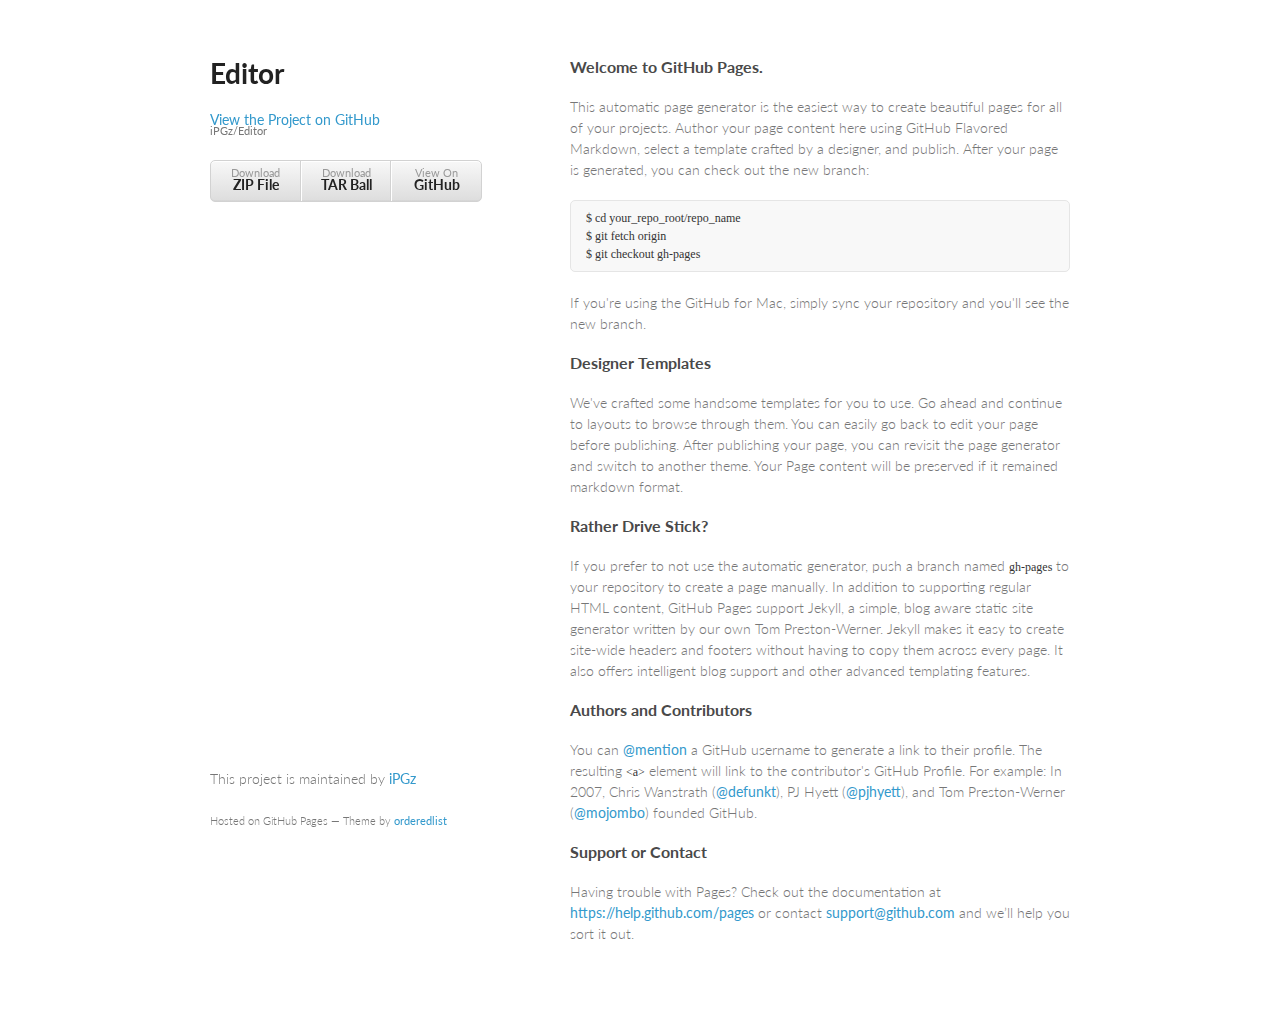
==== index.html @ 0c393195 "Create gh-pages branch via GitHub" ====
<!doctype html>
<html>
  <head>
    <meta charset="utf-8">
    <meta http-equiv="X-UA-Compatible" content="chrome=1">
    <title>Editor by iPGz</title>

    <link rel="stylesheet" href="stylesheets/styles.css">
    <link rel="stylesheet" href="stylesheets/pygment_trac.css">
    <meta name="viewport" content="width=device-width, initial-scale=1, user-scalable=no">
    <!--[if lt IE 9]>
    <script src="//html5shiv.googlecode.com/svn/trunk/html5.js"></script>
    <![endif]-->
  </head>
  <body>
    <div class="wrapper">
      <header>
        <h1>Editor</h1>
        <p></p>

        <p class="view"><a href="https://github.com/iPGz/Editor">View the Project on GitHub <small>iPGz/Editor</small></a></p>


        <ul>
          <li><a href="https://github.com/iPGz/Editor/zipball/master">Download <strong>ZIP File</strong></a></li>
          <li><a href="https://github.com/iPGz/Editor/tarball/master">Download <strong>TAR Ball</strong></a></li>
          <li><a href="https://github.com/iPGz/Editor">View On <strong>GitHub</strong></a></li>
        </ul>
      </header>
      <section>
        <h3>
<a id="welcome-to-github-pages" class="anchor" href="#welcome-to-github-pages" aria-hidden="true"><span class="octicon octicon-link"></span></a>Welcome to GitHub Pages.</h3>

<p>This automatic page generator is the easiest way to create beautiful pages for all of your projects. Author your page content here using GitHub Flavored Markdown, select a template crafted by a designer, and publish. After your page is generated, you can check out the new branch:</p>

<pre><code>$ cd your_repo_root/repo_name
$ git fetch origin
$ git checkout gh-pages
</code></pre>

<p>If you're using the GitHub for Mac, simply sync your repository and you'll see the new branch.</p>

<h3>
<a id="designer-templates" class="anchor" href="#designer-templates" aria-hidden="true"><span class="octicon octicon-link"></span></a>Designer Templates</h3>

<p>We've crafted some handsome templates for you to use. Go ahead and continue to layouts to browse through them. You can easily go back to edit your page before publishing. After publishing your page, you can revisit the page generator and switch to another theme. Your Page content will be preserved if it remained markdown format.</p>

<h3>
<a id="rather-drive-stick" class="anchor" href="#rather-drive-stick" aria-hidden="true"><span class="octicon octicon-link"></span></a>Rather Drive Stick?</h3>

<p>If you prefer to not use the automatic generator, push a branch named <code>gh-pages</code> to your repository to create a page manually. In addition to supporting regular HTML content, GitHub Pages support Jekyll, a simple, blog aware static site generator written by our own Tom Preston-Werner. Jekyll makes it easy to create site-wide headers and footers without having to copy them across every page. It also offers intelligent blog support and other advanced templating features.</p>

<h3>
<a id="authors-and-contributors" class="anchor" href="#authors-and-contributors" aria-hidden="true"><span class="octicon octicon-link"></span></a>Authors and Contributors</h3>

<p>You can <a href="https://github.com/blog/821" class="user-mention">@mention</a> a GitHub username to generate a link to their profile. The resulting <code>&lt;a&gt;</code> element will link to the contributor's GitHub Profile. For example: In 2007, Chris Wanstrath (<a href="https://github.com/defunkt" class="user-mention">@defunkt</a>), PJ Hyett (<a href="https://github.com/pjhyett" class="user-mention">@pjhyett</a>), and Tom Preston-Werner (<a href="https://github.com/mojombo" class="user-mention">@mojombo</a>) founded GitHub.</p>

<h3>
<a id="support-or-contact" class="anchor" href="#support-or-contact" aria-hidden="true"><span class="octicon octicon-link"></span></a>Support or Contact</h3>

<p>Having trouble with Pages? Check out the documentation at <a href="https://help.github.com/pages">https://help.github.com/pages</a> or contact <a href="mailto:support@github.com">support@github.com</a> and we’ll help you sort it out.</p>
      </section>
      <footer>
        <p>This project is maintained by <a href="https://github.com/iPGz">iPGz</a></p>
        <p><small>Hosted on GitHub Pages &mdash; Theme by <a href="https://github.com/orderedlist">orderedlist</a></small></p>
      </footer>
    </div>
    <script src="javascripts/scale.fix.js"></script>
    
  </body>
</html>
---- stylesheets/styles.css ----
@import url(https://fonts.googleapis.com/css?family=Lato:300italic,700italic,300,700);

body {
  padding:50px;
  font:14px/1.5 Lato, "Helvetica Neue", Helvetica, Arial, sans-serif;
  color:#777;
  font-weight:300;
}

h1, h2, h3, h4, h5, h6 {
  color:#222;
  margin:0 0 20px;
}

p, ul, ol, table, pre, dl {
  margin:0 0 20px;
}

h1, h2, h3 {
  line-height:1.1;
}

h1 {
  font-size:28px;
}

h2 {
  color:#393939;
}

h3, h4, h5, h6 {
  color:#494949;
}

a {
  color:#39c;
  font-weight:400;
  text-decoration:none;
}

a small {
  font-size:11px;
  color:#777;
  margin-top:-0.6em;
  display:block;
}

.wrapper {
  width:860px;
  margin:0 auto;
}

blockquote {
  border-left:1px solid #e5e5e5;
  margin:0;
  padding:0 0 0 20px;
  font-style:italic;
}

code, pre {
  font-family:Monaco, Bitstream Vera Sans Mono, Lucida Console, Terminal;
  color:#333;
  font-size:12px;
}

pre {
  padding:8px 15px;
  background: #f8f8f8;  
  border-radius:5px;
  border:1px solid #e5e5e5;
  overflow-x: auto;
}

table {
  width:100%;
  border-collapse:collapse;
}

th, td {
  text-align:left;
  padding:5px 10px;
  border-bottom:1px solid #e5e5e5;
}

dt {
  color:#444;
  font-weight:700;
}

th {
  color:#444;
}

img {
  max-width:100%;
}

header {
  width:270px;
  float:left;
  position:fixed;
}

header ul {
  list-style:none;
  height:40px;
  
  padding:0;
  
  background: #eee;
  background: -moz-linear-gradient(top, #f8f8f8 0%, #dddddd 100%);
  background: -webkit-gradient(linear, left top, left bottom, color-stop(0%,#f8f8f8), color-stop(100%,#dddddd));
  background: -webkit-linear-gradient(top, #f8f8f8 0%,#dddddd 100%);
  background: -o-linear-gradient(top, #f8f8f8 0%,#dddddd 100%);
  background: -ms-linear-gradient(top, #f8f8f8 0%,#dddddd 100%);
  background: linear-gradient(top, #f8f8f8 0%,#dddddd 100%);
  
  border-radius:5px;
  border:1px solid #d2d2d2;
  box-shadow:inset #fff 0 1px 0, inset rgba(0,0,0,0.03) 0 -1px 0;
  width:270px;
}

header li {
  width:89px;
  float:left;
  border-right:1px solid #d2d2d2;
  height:40px;
}

header ul a {
  line-height:1;
  font-size:11px;
  color:#999;
  display:block;
  text-align:center;
  padding-top:6px;
  height:40px;
}

strong {
  color:#222;
  font-weight:700;
}

header ul li + li {
  width:88px;
  border-left:1px solid #fff;
}

header ul li + li + li {
  border-right:none;
  width:89px;
}

header ul a strong {
  font-size:14px;
  display:block;
  color:#222;
}

section {
  width:500px;
  float:right;
  padding-bottom:50px;
}

small {
  font-size:11px;
}

hr {
  border:0;
  background:#e5e5e5;
  height:1px;
  margin:0 0 20px;
}

footer {
  width:270px;
  float:left;
  position:fixed;
  bottom:50px;
}

@media print, screen and (max-width: 960px) {
  
  div.wrapper {
    width:auto;
    margin:0;
  }
  
  header, section, footer {
    float:none;
    position:static;
    width:auto;
  }
  
  header {
    padding-right:320px;
  }
  
  section {
    border:1px solid #e5e5e5;
    border-width:1px 0;
    padding:20px 0;
    margin:0 0 20px;
  }
  
  header a small {
    display:inline;
  }
  
  header ul {
    position:absolute;
    right:50px;
    top:52px;
  }
}

@media print, screen and (max-width: 720px) {
  body {
    word-wrap:break-word;
  }
  
  header {
    padding:0;
  }
  
  header ul, header p.view {
    position:static;
  }
  
  pre, code {
    word-wrap:normal;
  }
}

@media print, screen and (max-width: 480px) {
  body {
    padding:15px;
  }
  
  header ul {
    display:none;
  }
}

@media print {
  body {
    padding:0.4in;
    font-size:12pt;
    color:#444;
  }
}
---- stylesheets/pygment_trac.css ----
.highlight  { background: #ffffff; }
.highlight .c { color: #999988; font-style: italic } /* Comment */
.highlight .err { color: #a61717; background-color: #e3d2d2 } /* Error */
.highlight .k { font-weight: bold } /* Keyword */
.highlight .o { font-weight: bold } /* Operator */
.highlight .cm { color: #999988; font-style: italic } /* Comment.Multiline */
.highlight .cp { color: #999999; font-weight: bold } /* Comment.Preproc */
.highlight .c1 { color: #999988; font-style: italic } /* Comment.Single */
.highlight .cs { color: #999999; font-weight: bold; font-style: italic } /* Comment.Special */
.highlight .gd { color: #000000; background-color: #ffdddd } /* Generic.Deleted */
.highlight .gd .x { color: #000000; background-color: #ffaaaa } /* Generic.Deleted.Specific */
.highlight .ge { font-style: italic } /* Generic.Emph */
.highlight .gr { color: #aa0000 } /* Generic.Error */
.highlight .gh { color: #999999 } /* Generic.Heading */
.highlight .gi { color: #000000; background-color: #ddffdd } /* Generic.Inserted */
.highlight .gi .x { color: #000000; background-color: #aaffaa } /* Generic.Inserted.Specific */
.highlight .go { color: #888888 } /* Generic.Output */
.highlight .gp { color: #555555 } /* Generic.Prompt */
.highlight .gs { font-weight: bold } /* Generic.Strong */
.highlight .gu { color: #800080; font-weight: bold; } /* Generic.Subheading */
.highlight .gt { color: #aa0000 } /* Generic.Traceback */
.highlight .kc { font-weight: bold } /* Keyword.Constant */
.highlight .kd { font-weight: bold } /* Keyword.Declaration */
.highlight .kn { font-weight: bold } /* Keyword.Namespace */
.highlight .kp { font-weight: bold } /* Keyword.Pseudo */
.highlight .kr { font-weight: bold } /* Keyword.Reserved */
.highlight .kt { color: #445588; font-weight: bold } /* Keyword.Type */
.highlight .m { color: #009999 } /* Literal.Number */
.highlight .s { color: #d14 } /* Literal.String */
.highlight .na { color: #008080 } /* Name.Attribute */
.highlight .nb { color: #0086B3 } /* Name.Builtin */
.highlight .nc { color: #445588; font-weight: bold } /* Name.Class */
.highlight .no { color: #008080 } /* Name.Constant */
.highlight .ni { color: #800080 } /* Name.Entity */
.highlight .ne { color: #990000; font-weight: bold } /* Name.Exception */
.highlight .nf { color: #990000; font-weight: bold } /* Name.Function */
.highlight .nn { color: #555555 } /* Name.Namespace */
.highlight .nt { color: #000080 } /* Name.Tag */
.highlight .nv { color: #008080 } /* Name.Variable */
.highlight .ow { font-weight: bold } /* Operator.Word */
.highlight .w { color: #bbbbbb } /* Text.Whitespace */
.highlight .mf { color: #009999 } /* Literal.Number.Float */
.highlight .mh { color: #009999 } /* Literal.Number.Hex */
.highlight .mi { color: #009999 } /* Literal.Number.Integer */
.highlight .mo { color: #009999 } /* Literal.Number.Oct */
.highlight .sb { color: #d14 } /* Literal.String.Backtick */
.highlight .sc { color: #d14 } /* Literal.String.Char */
.highlight .sd { color: #d14 } /* Literal.String.Doc */
.highlight .s2 { color: #d14 } /* Literal.String.Double */
.highlight .se { color: #d14 } /* Literal.String.Escape */
.highlight .sh { color: #d14 } /* Literal.String.Heredoc */
.highlight .si { color: #d14 } /* Literal.String.Interpol */
.highlight .sx { color: #d14 } /* Literal.String.Other */
.highlight .sr { color: #009926 } /* Literal.String.Regex */
.highlight .s1 { color: #d14 } /* Literal.String.Single */
.highlight .ss { color: #990073 } /* Literal.String.Symbol */
.highlight .bp { color: #999999 } /* Name.Builtin.Pseudo */
.highlight .vc { color: #008080 } /* Name.Variable.Class */
.highlight .vg { color: #008080 } /* Name.Variable.Global */
.highlight .vi { color: #008080 } /* Name.Variable.Instance */
.highlight .il { color: #009999 } /* Literal.Number.Integer.Long */

.type-csharp .highlight .k { color: #0000FF }
.type-csharp .highlight .kt { color: #0000FF }
.type-csharp .highlight .nf { color: #000000; font-weight: normal }
.type-csharp .highlight .nc { color: #2B91AF }
.type-csharp .highlight .nn { color: #000000 }
.type-csharp .highlight .s { color: #A31515 }
.type-csharp .highlight .sc { color: #A31515 }
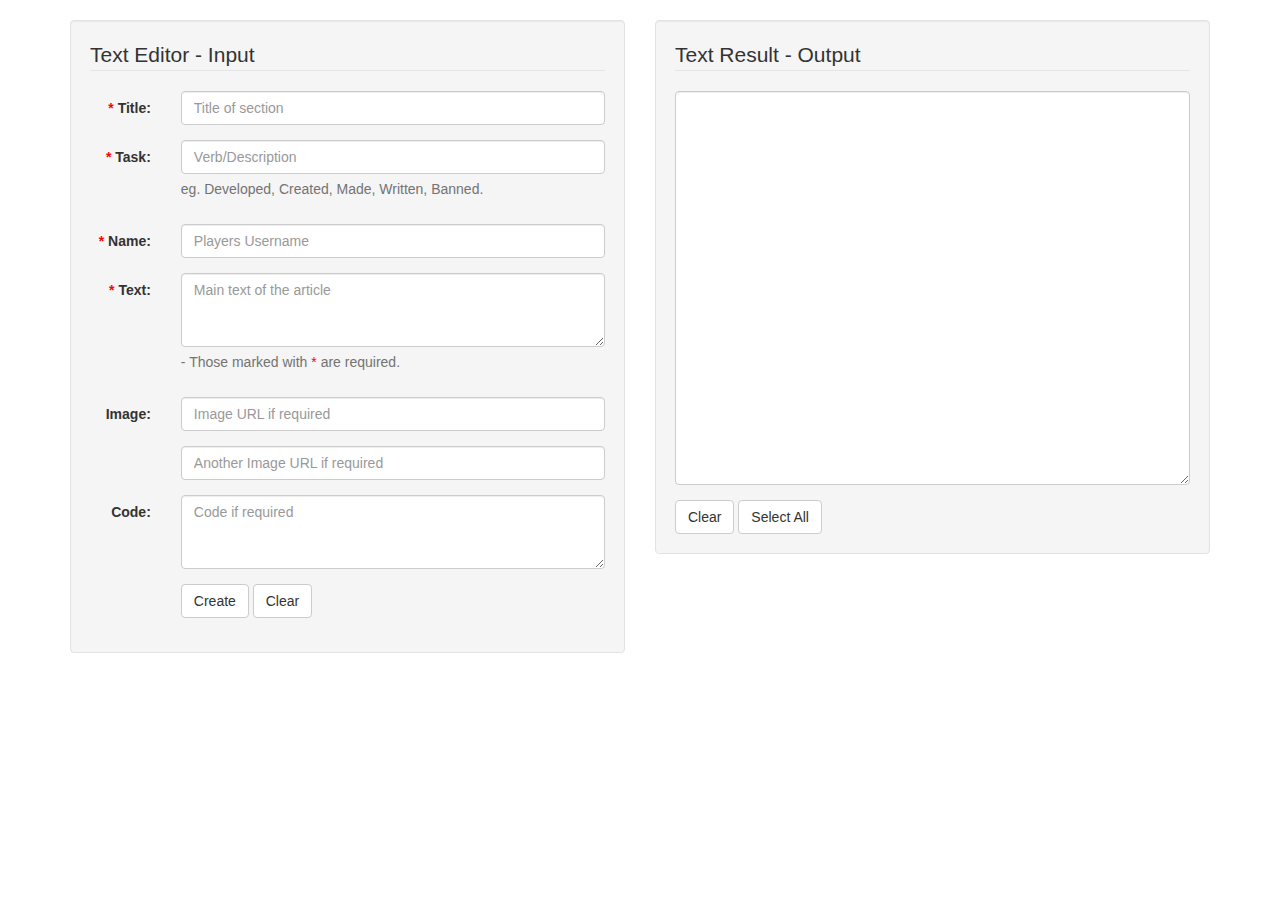
==== commit 8d5669b3: "Functional Page" ====
--- a/index.html
+++ b/index.html
@@ -1,71 +1,200 @@
-<!doctype html>
-<html>
+<!DOCTYPE html>
+<html lang="en">
   <head>
     <meta charset="utf-8">
-    <meta http-equiv="X-UA-Compatible" content="chrome=1">
-    <title>Editor by iPGz</title>
-
-    <link rel="stylesheet" href="stylesheets/styles.css">
-    <link rel="stylesheet" href="stylesheets/pygment_trac.css">
-    <meta name="viewport" content="width=device-width, initial-scale=1, user-scalable=no">
-    <!--[if lt IE 9]>
-    <script src="//html5shiv.googlecode.com/svn/trunk/html5.js"></script>
-    <![endif]-->
+    <title>Forum Post Formatter</title>
+    <link href="css/bootstrap.min.css" rel="stylesheet">
+    	
+	  <script type = "text/javascript">
+		function outputClear(){
+			var textOutput = document.getElementById("textOutput");
+			textOutput.value = ""
+			}
+			
+		function clearInput(){
+			var inputTitle = document.getElementById("inputTitle");
+			var inputTask = document.getElementById("inputTask");
+			var inputName = document.getElementById("inputName");
+			var textArea = document.getElementById("textArea");
+			var inputImage = document.getElementById("inputImage");
+			var inputImage2 = document.getElementById("inputImage2");
+			var inputCode = document.getElementById("inputCode");
+			
+			inputTitle.value = ""
+			inputTask.value = ""
+			inputName.value = ""
+			textArea.value = ""
+			inputImage.value = ""
+			inputImage2.value = ""
+			inputCode.value = ""
+			}
+			
+		function select_all(obj) {
+			var text_val=eval(obj);
+			text_val.focus();
+			text_val.select();
+			if (!document.all) return; // IE only
+			r = text_val.createTextRange();
+			r.execCommand('copy');
+			}
+
+		function createOutput(){
+			var inputTitle = document.getElementById("inputTitle");
+			var inputTask = document.getElementById("inputTask");
+			var inputName = document.getElementById("inputName");
+			var textArea = document.getElementById("textArea");
+			var inputImage = document.getElementById("inputImage");
+			var inputImage2 = document.getElementById("inputImage2");
+			var inputCode = document.getElementById("inputCode");
+
+			var textOutput = document.getElementById("textOutput");
+
+			var title = inputTitle.value;
+			var task = inputTask.value;
+			var name = inputName.value;
+			var text = textArea.value;
+			var image = inputImage.value;
+			var image2 = inputImage2.value;
+			
+			var outputText = ""
+				
+			if (inputTitle.value && inputTask.value && inputName.value){ //If there was a name and task inputted
+				outputText = title + ("\n") +
+				"-----------" + ("\n") + " > " + task + " by " + "[" + name + "][" + name + "]" +
+				("\n") + "[" + name + "]: http://oc.tc/" + name +
+				("\n\n"); // Add to text to text
+				} else {
+					outputText = "Please enter required fields."
+				}
+
+			if (inputTitle.value && inputTask.value && inputName.value && textArea.value){ //If there was text inputted
+				outputText = outputText  + text + ("\n\n"); // Add to text to text
+				}
+			
+			if (inputTitle.value && inputTask.value && inputName.value && inputImage.value){ //If there was image inputted
+				outputText = outputText + "![" + title + "image1][" + title + "image1]" + ("\n") +
+				" [" + title + "image1]: " + image + ("\n\n"); // Add to image text
+				}
+				
+			if (inputTitle.value && inputTask.value && inputName.value && inputImage2.value){ //If there was a second image inputted
+				outputText = outputText + "![" + title + "image2][" + title + "image2]" + ("\n") +
+				" [" + title + "image2]: " + image2 + ("\n\n"); // Add to image2 text
+				}
+			
+			if (inputTitle.value && inputTask.value && inputName.value && inputCode.value){ //If there was text inputted 
+				
+				var lines = inputCode.value.split("\n") //Split it into an array
+				var newCode = ""; // String buffer
+				for ( var line in lines ){ //For each line
+					var newLine = "    " + lines[line]; //Get the new line and add four spaces infront of it
+					newCode = newCode + newLine + "\r\n"; //Add it to buffer
+				}
+				outputText = outputText + newCode; // Add to output text
+			}
+			
+			textOutput.value = outputText;
+		}
+	</script>
+	
   </head>
   <body>
-    <div class="wrapper">
-      <header>
-        <h1>Editor</h1>
-        <p></p>
-
-        <p class="view"><a href="https://github.com/iPGz/Editor">View the Project on GitHub <small>iPGz/Editor</small></a></p>
-
-
-        <ul>
-          <li><a href="https://github.com/iPGz/Editor/zipball/master">Download <strong>ZIP File</strong></a></li>
-          <li><a href="https://github.com/iPGz/Editor/tarball/master">Download <strong>TAR Ball</strong></a></li>
-          <li><a href="https://github.com/iPGz/Editor">View On <strong>GitHub</strong></a></li>
-        </ul>
-      </header>
-      <section>
-        <h3>
-<a id="welcome-to-github-pages" class="anchor" href="#welcome-to-github-pages" aria-hidden="true"><span class="octicon octicon-link"></span></a>Welcome to GitHub Pages.</h3>
-
-<p>This automatic page generator is the easiest way to create beautiful pages for all of your projects. Author your page content here using GitHub Flavored Markdown, select a template crafted by a designer, and publish. After your page is generated, you can check out the new branch:</p>
-
-<pre><code>$ cd your_repo_root/repo_name
-$ git fetch origin
-$ git checkout gh-pages
-</code></pre>
-
-<p>If you're using the GitHub for Mac, simply sync your repository and you'll see the new branch.</p>
-
-<h3>
-<a id="designer-templates" class="anchor" href="#designer-templates" aria-hidden="true"><span class="octicon octicon-link"></span></a>Designer Templates</h3>
-
-<p>We've crafted some handsome templates for you to use. Go ahead and continue to layouts to browse through them. You can easily go back to edit your page before publishing. After publishing your page, you can revisit the page generator and switch to another theme. Your Page content will be preserved if it remained markdown format.</p>
-
-<h3>
-<a id="rather-drive-stick" class="anchor" href="#rather-drive-stick" aria-hidden="true"><span class="octicon octicon-link"></span></a>Rather Drive Stick?</h3>
-
-<p>If you prefer to not use the automatic generator, push a branch named <code>gh-pages</code> to your repository to create a page manually. In addition to supporting regular HTML content, GitHub Pages support Jekyll, a simple, blog aware static site generator written by our own Tom Preston-Werner. Jekyll makes it easy to create site-wide headers and footers without having to copy them across every page. It also offers intelligent blog support and other advanced templating features.</p>
-
-<h3>
-<a id="authors-and-contributors" class="anchor" href="#authors-and-contributors" aria-hidden="true"><span class="octicon octicon-link"></span></a>Authors and Contributors</h3>
-
-<p>You can <a href="https://github.com/blog/821" class="user-mention">@mention</a> a GitHub username to generate a link to their profile. The resulting <code>&lt;a&gt;</code> element will link to the contributor's GitHub Profile. For example: In 2007, Chris Wanstrath (<a href="https://github.com/defunkt" class="user-mention">@defunkt</a>), PJ Hyett (<a href="https://github.com/pjhyett" class="user-mention">@pjhyett</a>), and Tom Preston-Werner (<a href="https://github.com/mojombo" class="user-mention">@mojombo</a>) founded GitHub.</p>
-
-<h3>
-<a id="support-or-contact" class="anchor" href="#support-or-contact" aria-hidden="true"><span class="octicon octicon-link"></span></a>Support or Contact</h3>
-
-<p>Having trouble with Pages? Check out the documentation at <a href="https://help.github.com/pages">https://help.github.com/pages</a> or contact <a href="mailto:support@github.com">support@github.com</a> and we’ll help you sort it out.</p>
-      </section>
-      <footer>
-        <p>This project is maintained by <a href="https://github.com/iPGz">iPGz</a></p>
-        <p><small>Hosted on GitHub Pages &mdash; Theme by <a href="https://github.com/orderedlist">orderedlist</a></small></p>
-      </footer>
+	<br>
+      <div class="container">
+        <div class="row">
+          <div class="col-lg-6">
+            <div class="well bs-component">
+              <form class="form-horizontal">
+                <fieldset>
+                  <legend>Text Editor - Input</legend>
+				  <div class="form-group">
+                    <label for="inputTitle" class="col-lg-2 control-label"><span style="color:red">*</span> Title:</label>
+                    <div class="col-lg-10">
+                      <input type="text" class="form-control" id="inputTitle" placeholder="Title of section" required="required">
+                    </div>
+                  </div>
+				  
+				  <div class="form-group">
+                    <label for="inputTask" class="col-lg-2 control-label"><span style="color:red">*</span> Task:</label>
+                    <div class="col-lg-10">
+                      <input type="text" class="form-control" id="inputTask" placeholder="Verb/Description" required="required">
+					  <span class="help-block">eg. Developed, Created, Made, Written, Banned.</span>
+                    </div>
+                  </div>
+				  
+				  <div class="form-group">
+                    <label for="inputName" class="col-lg-2 control-label"><span style="color:red">*</span> Name:</label>
+                    <div class="col-lg-10">
+                      <input type="text" class="form-control" id="inputName" placeholder="Players Username" required="required">
+                    </div>
+                  </div>
+				  
+				  
+				  <div class="form-group">
+                    <label for="textArea" class="col-lg-2 control-label"><span style="color:red">*</span> Text:</label>
+                    <div class="col-lg-10">
+                      <textarea class="form-control" rows="3" id="textArea" placeholder="Main text of the article" required="required"></textarea>
+                      <span class="help-block">- Those marked with <span style="color:red">*</span> are required.</span>
+                    </div>
+                  </div>
+				  
+				  <div class="form-group">
+                    <label for="inputImage" class="col-lg-2 control-label">Image:</label>
+                    <div class="col-lg-10">
+                      <input type="text" class="form-control" id="inputImage" placeholder="Image URL if required">
+                    </div>
+                  </div>
+				  
+				  <div class="form-group">
+                    <label for="inputImage2" class="col-lg-2 control-label"></label>
+                    <div class="col-lg-10">
+                      <input type="text" class="form-control" id="inputImage2" placeholder="Another Image URL if required">
+                    </div>
+                  </div>
+				  
+				  <div class="form-group">
+                    <label for="inputCode" class="col-lg-2 control-label">Code:</label>
+                    <div class="col-lg-10">
+					  <textarea class="form-control" rows="3" id="inputCode" placeholder="Code if required"></textarea>
+                    </div>
+                  </div>
+
+                  <div class="form-group">
+                    <div class="col-lg-10 col-lg-offset-2">
+                      <input type="button" class="btn btn-default" onclick="createOutput()" value="Create"></input>
+					  <input type="button" class="btn btn-default" onclick="clearInput()" value="Clear"></input>
+                    </div>
+			      </div>
+                </fieldset>
+              </form>
+            </div>
+          </div>
+		  <div class="col-lg-6">
+			<div class="well bs-component">
+
+              <form class="bs-component">
+                <div class="form-group">
+                  <legend>Text Result - Output</legend>
+				  <textarea class="form-control" rows="19" id="textOutput"></textarea>
+                </div>
+				
+
+
+                    <span class="group-btn">
+                      <button class="btn btn-default" type="button" onclick="outputClear()">Clear</button>
+					  <script type="text/javascript">
+						
+					</script>
+                    <button class="btn btn-default" type="button" onclick="select_all(textOutput)">Select All</button>
+					  
+                    </span>
+                  </div>
+                </div>
+              </form>
+		</div>
     </div>
-    <script src="javascripts/scale.fix.js"></script>
+
+    <script src="https://code.jquery.com/jquery-1.10.2.min.js"></script>
+    <script src="js/bootstrap.min.js"></script>
     
   </body>
-</html>+</html>
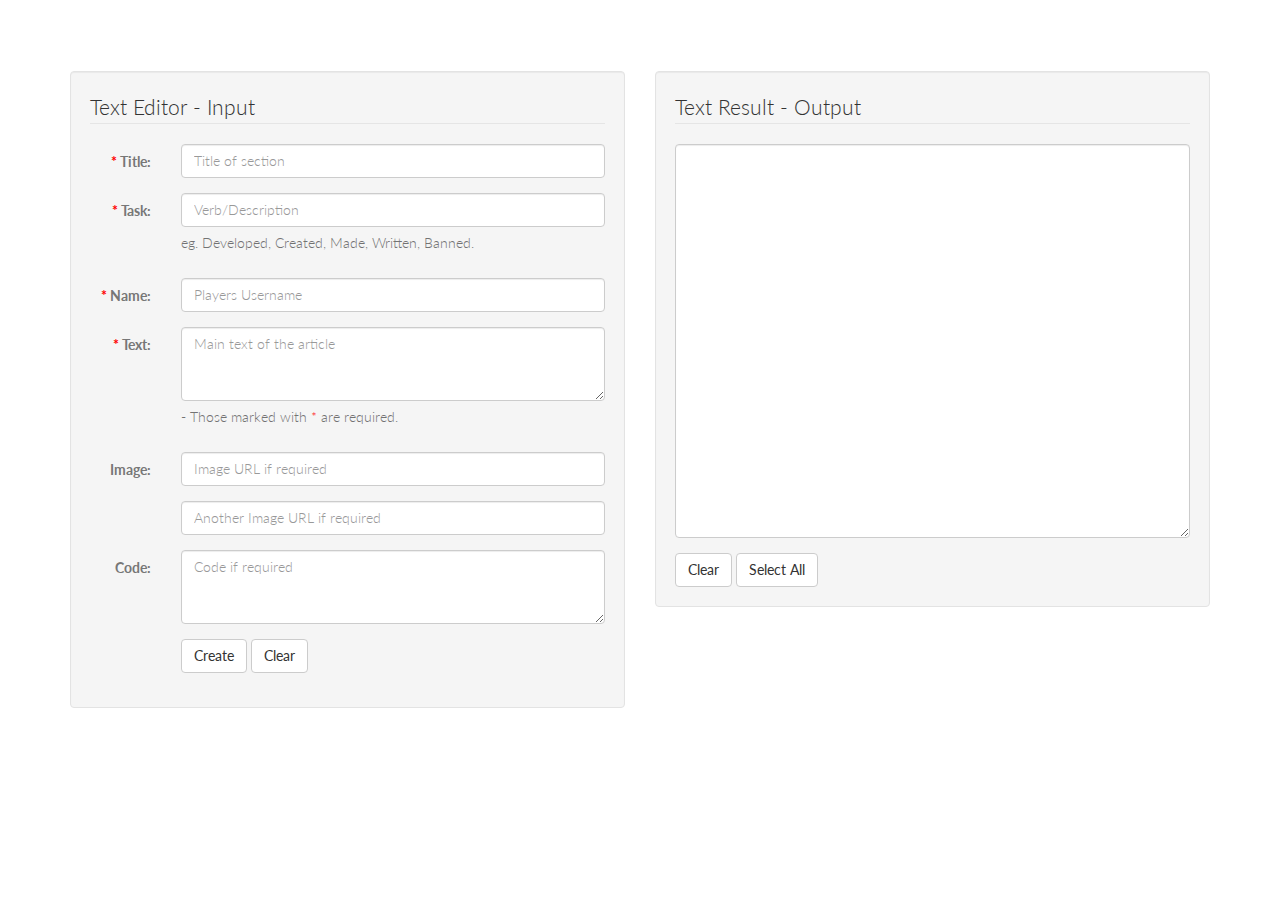
==== commit bdec7b78: "Update index.html" ====
--- a/index.html
+++ b/index.html
@@ -4,6 +4,8 @@
     <meta charset="utf-8">
     <title>Forum Post Formatter</title>
     <link href="css/bootstrap.min.css" rel="stylesheet">
+    <link rel="stylesheet" href="stylesheets/styles.css">
+    <link rel="stylesheet" href="stylesheets/pygment_trac.css">
     	
 	  <script type = "text/javascript">
 		function outputClear(){
--- a/stylesheets/styles.css
+++ b/stylesheets/styles.css
@@ -0,0 +1,255 @@
+@import url(https://fonts.googleapis.com/css?family=Lato:300italic,700italic,300,700);
+
+body {
+  padding:50px;
+  font:14px/1.5 Lato, "Helvetica Neue", Helvetica, Arial, sans-serif;
+  color:#777;
+  font-weight:300;
+}
+
+h1, h2, h3, h4, h5, h6 {
+  color:#222;
+  margin:0 0 20px;
+}
+
+p, ul, ol, table, pre, dl {
+  margin:0 0 20px;
+}
+
+h1, h2, h3 {
+  line-height:1.1;
+}
+
+h1 {
+  font-size:28px;
+}
+
+h2 {
+  color:#393939;
+}
+
+h3, h4, h5, h6 {
+  color:#494949;
+}
+
+a {
+  color:#39c;
+  font-weight:400;
+  text-decoration:none;
+}
+
+a small {
+  font-size:11px;
+  color:#777;
+  margin-top:-0.6em;
+  display:block;
+}
+
+.wrapper {
+  width:860px;
+  margin:0 auto;
+}
+
+blockquote {
+  border-left:1px solid #e5e5e5;
+  margin:0;
+  padding:0 0 0 20px;
+  font-style:italic;
+}
+
+code, pre {
+  font-family:Monaco, Bitstream Vera Sans Mono, Lucida Console, Terminal;
+  color:#333;
+  font-size:12px;
+}
+
+pre {
+  padding:8px 15px;
+  background: #f8f8f8;  
+  border-radius:5px;
+  border:1px solid #e5e5e5;
+  overflow-x: auto;
+}
+
+table {
+  width:100%;
+  border-collapse:collapse;
+}
+
+th, td {
+  text-align:left;
+  padding:5px 10px;
+  border-bottom:1px solid #e5e5e5;
+}
+
+dt {
+  color:#444;
+  font-weight:700;
+}
+
+th {
+  color:#444;
+}
+
+img {
+  max-width:100%;
+}
+
+header {
+  width:270px;
+  float:left;
+  position:fixed;
+}
+
+header ul {
+  list-style:none;
+  height:40px;
+  
+  padding:0;
+  
+  background: #eee;
+  background: -moz-linear-gradient(top, #f8f8f8 0%, #dddddd 100%);
+  background: -webkit-gradient(linear, left top, left bottom, color-stop(0%,#f8f8f8), color-stop(100%,#dddddd));
+  background: -webkit-linear-gradient(top, #f8f8f8 0%,#dddddd 100%);
+  background: -o-linear-gradient(top, #f8f8f8 0%,#dddddd 100%);
+  background: -ms-linear-gradient(top, #f8f8f8 0%,#dddddd 100%);
+  background: linear-gradient(top, #f8f8f8 0%,#dddddd 100%);
+  
+  border-radius:5px;
+  border:1px solid #d2d2d2;
+  box-shadow:inset #fff 0 1px 0, inset rgba(0,0,0,0.03) 0 -1px 0;
+  width:270px;
+}
+
+header li {
+  width:89px;
+  float:left;
+  border-right:1px solid #d2d2d2;
+  height:40px;
+}
+
+header ul a {
+  line-height:1;
+  font-size:11px;
+  color:#999;
+  display:block;
+  text-align:center;
+  padding-top:6px;
+  height:40px;
+}
+
+strong {
+  color:#222;
+  font-weight:700;
+}
+
+header ul li + li {
+  width:88px;
+  border-left:1px solid #fff;
+}
+
+header ul li + li + li {
+  border-right:none;
+  width:89px;
+}
+
+header ul a strong {
+  font-size:14px;
+  display:block;
+  color:#222;
+}
+
+section {
+  width:500px;
+  float:right;
+  padding-bottom:50px;
+}
+
+small {
+  font-size:11px;
+}
+
+hr {
+  border:0;
+  background:#e5e5e5;
+  height:1px;
+  margin:0 0 20px;
+}
+
+footer {
+  width:270px;
+  float:left;
+  position:fixed;
+  bottom:50px;
+}
+
+@media print, screen and (max-width: 960px) {
+  
+  div.wrapper {
+    width:auto;
+    margin:0;
+  }
+  
+  header, section, footer {
+    float:none;
+    position:static;
+    width:auto;
+  }
+  
+  header {
+    padding-right:320px;
+  }
+  
+  section {
+    border:1px solid #e5e5e5;
+    border-width:1px 0;
+    padding:20px 0;
+    margin:0 0 20px;
+  }
+  
+  header a small {
+    display:inline;
+  }
+  
+  header ul {
+    position:absolute;
+    right:50px;
+    top:52px;
+  }
+}
+
+@media print, screen and (max-width: 720px) {
+  body {
+    word-wrap:break-word;
+  }
+  
+  header {
+    padding:0;
+  }
+  
+  header ul, header p.view {
+    position:static;
+  }
+  
+  pre, code {
+    word-wrap:normal;
+  }
+}
+
+@media print, screen and (max-width: 480px) {
+  body {
+    padding:15px;
+  }
+  
+  header ul {
+    display:none;
+  }
+}
+
+@media print {
+  body {
+    padding:0.4in;
+    font-size:12pt;
+    color:#444;
+  }
+}
--- a/stylesheets/pygment_trac.css
+++ b/stylesheets/pygment_trac.css
@@ -0,0 +1,69 @@
+.highlight  { background: #ffffff; }
+.highlight .c { color: #999988; font-style: italic } /* Comment */
+.highlight .err { color: #a61717; background-color: #e3d2d2 } /* Error */
+.highlight .k { font-weight: bold } /* Keyword */
+.highlight .o { font-weight: bold } /* Operator */
+.highlight .cm { color: #999988; font-style: italic } /* Comment.Multiline */
+.highlight .cp { color: #999999; font-weight: bold } /* Comment.Preproc */
+.highlight .c1 { color: #999988; font-style: italic } /* Comment.Single */
+.highlight .cs { color: #999999; font-weight: bold; font-style: italic } /* Comment.Special */
+.highlight .gd { color: #000000; background-color: #ffdddd } /* Generic.Deleted */
+.highlight .gd .x { color: #000000; background-color: #ffaaaa } /* Generic.Deleted.Specific */
+.highlight .ge { font-style: italic } /* Generic.Emph */
+.highlight .gr { color: #aa0000 } /* Generic.Error */
+.highlight .gh { color: #999999 } /* Generic.Heading */
+.highlight .gi { color: #000000; background-color: #ddffdd } /* Generic.Inserted */
+.highlight .gi .x { color: #000000; background-color: #aaffaa } /* Generic.Inserted.Specific */
+.highlight .go { color: #888888 } /* Generic.Output */
+.highlight .gp { color: #555555 } /* Generic.Prompt */
+.highlight .gs { font-weight: bold } /* Generic.Strong */
+.highlight .gu { color: #800080; font-weight: bold; } /* Generic.Subheading */
+.highlight .gt { color: #aa0000 } /* Generic.Traceback */
+.highlight .kc { font-weight: bold } /* Keyword.Constant */
+.highlight .kd { font-weight: bold } /* Keyword.Declaration */
+.highlight .kn { font-weight: bold } /* Keyword.Namespace */
+.highlight .kp { font-weight: bold } /* Keyword.Pseudo */
+.highlight .kr { font-weight: bold } /* Keyword.Reserved */
+.highlight .kt { color: #445588; font-weight: bold } /* Keyword.Type */
+.highlight .m { color: #009999 } /* Literal.Number */
+.highlight .s { color: #d14 } /* Literal.String */
+.highlight .na { color: #008080 } /* Name.Attribute */
+.highlight .nb { color: #0086B3 } /* Name.Builtin */
+.highlight .nc { color: #445588; font-weight: bold } /* Name.Class */
+.highlight .no { color: #008080 } /* Name.Constant */
+.highlight .ni { color: #800080 } /* Name.Entity */
+.highlight .ne { color: #990000; font-weight: bold } /* Name.Exception */
+.highlight .nf { color: #990000; font-weight: bold } /* Name.Function */
+.highlight .nn { color: #555555 } /* Name.Namespace */
+.highlight .nt { color: #000080 } /* Name.Tag */
+.highlight .nv { color: #008080 } /* Name.Variable */
+.highlight .ow { font-weight: bold } /* Operator.Word */
+.highlight .w { color: #bbbbbb } /* Text.Whitespace */
+.highlight .mf { color: #009999 } /* Literal.Number.Float */
+.highlight .mh { color: #009999 } /* Literal.Number.Hex */
+.highlight .mi { color: #009999 } /* Literal.Number.Integer */
+.highlight .mo { color: #009999 } /* Literal.Number.Oct */
+.highlight .sb { color: #d14 } /* Literal.String.Backtick */
+.highlight .sc { color: #d14 } /* Literal.String.Char */
+.highlight .sd { color: #d14 } /* Literal.String.Doc */
+.highlight .s2 { color: #d14 } /* Literal.String.Double */
+.highlight .se { color: #d14 } /* Literal.String.Escape */
+.highlight .sh { color: #d14 } /* Literal.String.Heredoc */
+.highlight .si { color: #d14 } /* Literal.String.Interpol */
+.highlight .sx { color: #d14 } /* Literal.String.Other */
+.highlight .sr { color: #009926 } /* Literal.String.Regex */
+.highlight .s1 { color: #d14 } /* Literal.String.Single */
+.highlight .ss { color: #990073 } /* Literal.String.Symbol */
+.highlight .bp { color: #999999 } /* Name.Builtin.Pseudo */
+.highlight .vc { color: #008080 } /* Name.Variable.Class */
+.highlight .vg { color: #008080 } /* Name.Variable.Global */
+.highlight .vi { color: #008080 } /* Name.Variable.Instance */
+.highlight .il { color: #009999 } /* Literal.Number.Integer.Long */
+
+.type-csharp .highlight .k { color: #0000FF }
+.type-csharp .highlight .kt { color: #0000FF }
+.type-csharp .highlight .nf { color: #000000; font-weight: normal }
+.type-csharp .highlight .nc { color: #2B91AF }
+.type-csharp .highlight .nn { color: #000000 }
+.type-csharp .highlight .s { color: #A31515 }
+.type-csharp .highlight .sc { color: #A31515 }
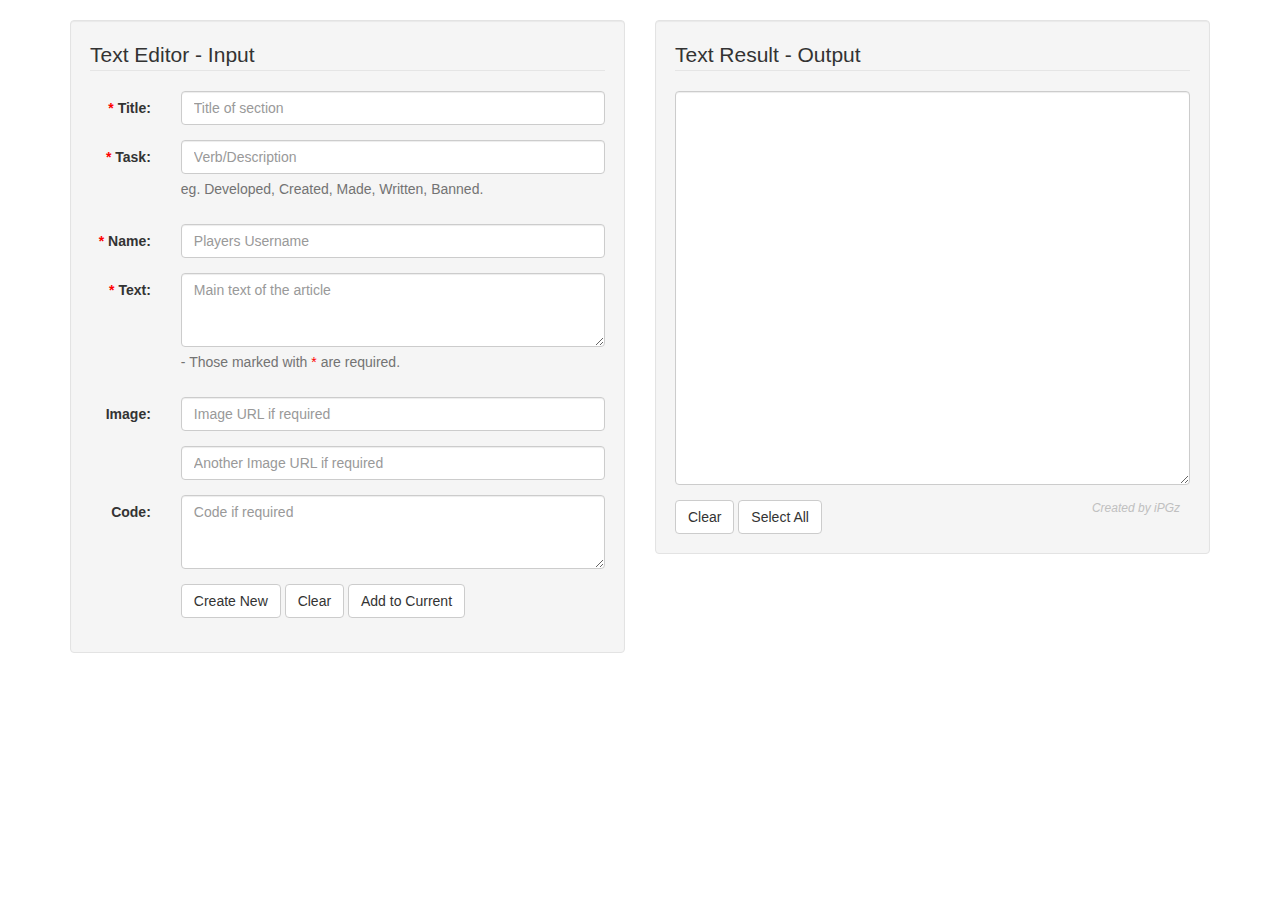
==== commit 6f2f57b7: "Add to Function" ====
--- a/index.html
+++ b/index.html
@@ -4,10 +4,26 @@
     <meta charset="utf-8">
     <title>Forum Post Formatter</title>
     <link href="css/bootstrap.min.css" rel="stylesheet">
-    <link rel="stylesheet" href="stylesheets/styles.css">
-    <link rel="stylesheet" href="stylesheets/pygment_trac.css">
+	<link href="[data-uri]" rel="icon" type="image/x-icon" />
     	
 	  <script type = "text/javascript">
+
+		function mod_selection (val1,val2) {
+			// Get the text area
+			var textArea = document.getElementById('my_text');
+					 
+			// Do we even have a selection?
+			if (typeof(textArea.selectionstart) != "undefined") {
+				// Split the text in three pieces - the selection, and what comes before and after.
+				var begin = textArea.value.substr(0, textArea.selectionstart);
+				var selection = textArea.value.substr(textArea.selectionstart, textArea.selectionend - textArea.selectionstart);
+				var end = textArea.value.substr(textArea.selectionend);
+				 
+				// Insert the tags between the three pieces of text.
+				textArea.value = begin + val1 + selection + val2 + end;
+			}
+		}
+	  
 		function outputClear(){
 			var textOutput = document.getElementById("textOutput");
 			textOutput.value = ""
@@ -91,7 +107,64 @@
 					var newLine = "    " + lines[line]; //Get the new line and add four spaces infront of it
 					newCode = newCode + newLine + "\r\n"; //Add it to buffer
 				}
-				outputText = outputText + newCode; // Add to output text
+				outputText = outputText + newCode + ("\n\n"); // Add to output text
+			}
+			
+			textOutput.value = outputText;
+		}
+		
+		// ADDING RATHER THAN REPLACING.
+		
+		function addOutput(){
+			var inputTitle = document.getElementById("inputTitle");
+			var inputTask = document.getElementById("inputTask");
+			var inputName = document.getElementById("inputName");
+			var textArea = document.getElementById("textArea");
+			var inputImage = document.getElementById("inputImage");
+			var inputImage2 = document.getElementById("inputImage2");
+			var inputCode = document.getElementById("inputCode");
+
+			var textOutput = document.getElementById("textOutput");
+
+			var title = inputTitle.value;
+			var task = inputTask.value;
+			var name = inputName.value;
+			var text = textArea.value;
+			var image = inputImage.value;
+			var image2 = inputImage2.value;	
+
+			var outputText = textOutput.value;
+							
+			if (inputTitle.value && inputTask.value && inputName.value){ //If there was a name and task inputted
+				outputText = outputText + title + ("\n") +
+				"-----------" + ("\n") + " > " + task + " by " + "[" + name + "][" + name + "]" +
+				("\n") + "[" + name + "]: http://oc.tc/" + name +
+				("\n\n"); // Add to text to text
+				}
+
+			if (inputTitle.value && inputTask.value && inputName.value && textArea.value){ //If there was text inputted
+				outputText = outputText  + text + ("\n\n"); // Add to text to text
+				}
+			
+			if (inputTitle.value && inputTask.value && inputName.value && inputImage.value){ //If there was image inputted
+				outputText = outputText + "![" + title + "image1][" + title + "image1]" + ("\n") +
+				" [" + title + "image1]: " + image + ("\n\n"); // Add to image text
+				}
+				
+			if (inputTitle.value && inputTask.value && inputName.value && inputImage2.value){ //If there was a second image inputted
+				outputText = outputText + "![" + title + "image2][" + title + "image2]" + ("\n") +
+				" [" + title + "image2]: " + image2 + ("\n\n"); // Add to image2 text
+				}
+			
+			if (inputTitle.value && inputTask.value && inputName.value && inputCode.value){ //If there was text inputted 
+				
+				var lines = inputCode.value.split("\n") //Split it into an array
+				var newCode = ""; // String buffer
+				for ( var line in lines ){ //For each line
+					var newLine = "    " + lines[line]; //Get the new line and add four spaces infront of it
+					newCode = newCode + newLine + "\r\n"; //Add it to buffer
+				}
+				outputText = outputText + newCode + ("\n\n"); // Add to output text
 			}
 			
 			textOutput.value = outputText;
@@ -119,7 +192,7 @@
                     <label for="inputTask" class="col-lg-2 control-label"><span style="color:red">*</span> Task:</label>
                     <div class="col-lg-10">
                       <input type="text" class="form-control" id="inputTask" placeholder="Verb/Description" required="required">
-					  <span class="help-block">eg. Developed, Created, Made, Written, Banned.</span>
+					  <span class="help-block">eg. Developed, Created, Made, Written, Banned.</span> 
                     </div>
                   </div>
 				  
@@ -162,8 +235,9 @@
 
                   <div class="form-group">
                     <div class="col-lg-10 col-lg-offset-2">
-                      <input type="button" class="btn btn-default" onclick="createOutput()" value="Create"></input>
+                      <input type="button" class="btn btn-default" onclick="createOutput()" value="Create New"></input>
 					  <input type="button" class="btn btn-default" onclick="clearInput()" value="Clear"></input>
+					  <input type="button" class="btn btn-default" onclick="addOutput()" value="Add to Current"></input>
                     </div>
 			      </div>
                 </fieldset>
@@ -189,12 +263,13 @@
                     <button class="btn btn-default" type="button" onclick="select_all(textOutput)">Select All</button>
 					  
                     </span>
+					<span style="float: right;padding-right: 10px;color: silver;font-size: 12px;"><i><p>Created by iPGz</p></i></span>
                   </div>
                 </div>
               </form>
 		</div>
     </div>
-
+	
     <script src="https://code.jquery.com/jquery-1.10.2.min.js"></script>
     <script src="js/bootstrap.min.js"></script>
     
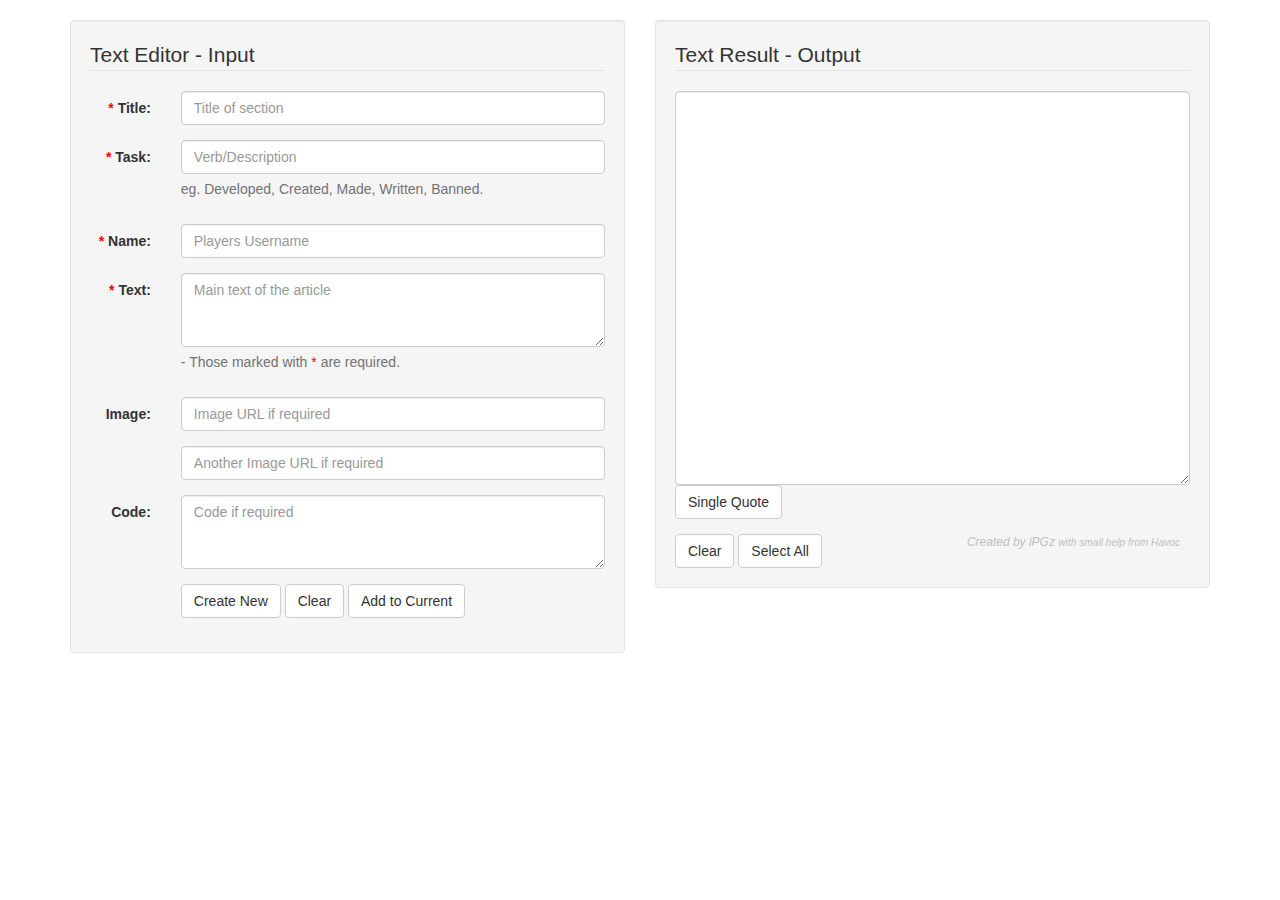
==== commit bbb62773: "Merge pull request #1 from TGRHavoc/gh-pages" ====
--- a/index.html
+++ b/index.html
@@ -7,23 +7,32 @@
 	<link href="[data-uri]" rel="icon" type="image/x-icon" />
     	
 	  <script type = "text/javascript">
-
-		function mod_selection (val1,val2) {
-			// Get the text area
-			var textArea = document.getElementById('my_text');
-					 
-			// Do we even have a selection?
-			if (typeof(textArea.selectionstart) != "undefined") {
-				// Split the text in three pieces - the selection, and what comes before and after.
-				var begin = textArea.value.substr(0, textArea.selectionstart);
-				var selection = textArea.value.substr(textArea.selectionstart, textArea.selectionend - textArea.selectionstart);
-				var end = textArea.value.substr(textArea.selectionend);
-				 
-				// Insert the tags between the three pieces of text.
-				textArea.value = begin + val1 + selection + val2 + end;
-			}
+		
+		function wrap(start, end) { 
+			var g = document.getElementById("textOutput");
+			g.focus();
+			if (g.setSelectionRange) {
+				var c = g.scrollTop; 
+				var e = g.selectionStart;
+				var f = g.selectionEnd; 
+				g.value = g.value.substring(0, g.selectionStart) + start + g.value.substring(g.selectionStart, g.selectionEnd) + end + g.value.substring(g.selectionEnd, g.value.length);
+				g.selectionStart = e;
+				g.selectionEnd = f + start.length + end.length; g.scrollTop = c;
+			} else { 
+				if (document.selection && document.selection.createRange) { 
+					g.focus(); 
+					var b = document.selection.createRange();
+					if (b.text != "") {
+						b.text = start + b.text + end; 
+					} else { 
+						b.text = start + "REPLACE" + end; 
+					} 
+					g.focus();
+				}
+			} 
+			
 		}
-	  
+		
 		function outputClear(){
 			var textOutput = document.getElementById("textOutput");
 			textOutput.value = ""
@@ -251,6 +260,7 @@
                 <div class="form-group">
                   <legend>Text Result - Output</legend>
 				  <textarea class="form-control" rows="19" id="textOutput"></textarea>
+				  <button class="btn btn-default" type="button" onclick="wrap('\'', '\'')">Single Quote</button>
                 </div>
 				
 
@@ -263,7 +273,7 @@
                     <button class="btn btn-default" type="button" onclick="select_all(textOutput)">Select All</button>
 					  
                     </span>
-					<span style="float: right;padding-right: 10px;color: silver;font-size: 12px;"><i><p>Created by iPGz</p></i></span>
+					<span style="float: right;padding-right: 10px;color: silver;font-size: 12px;"><i><p>Created by iPGz <small> with small help from Havoc</small></p></i></span>
                   </div>
                 </div>
               </form>
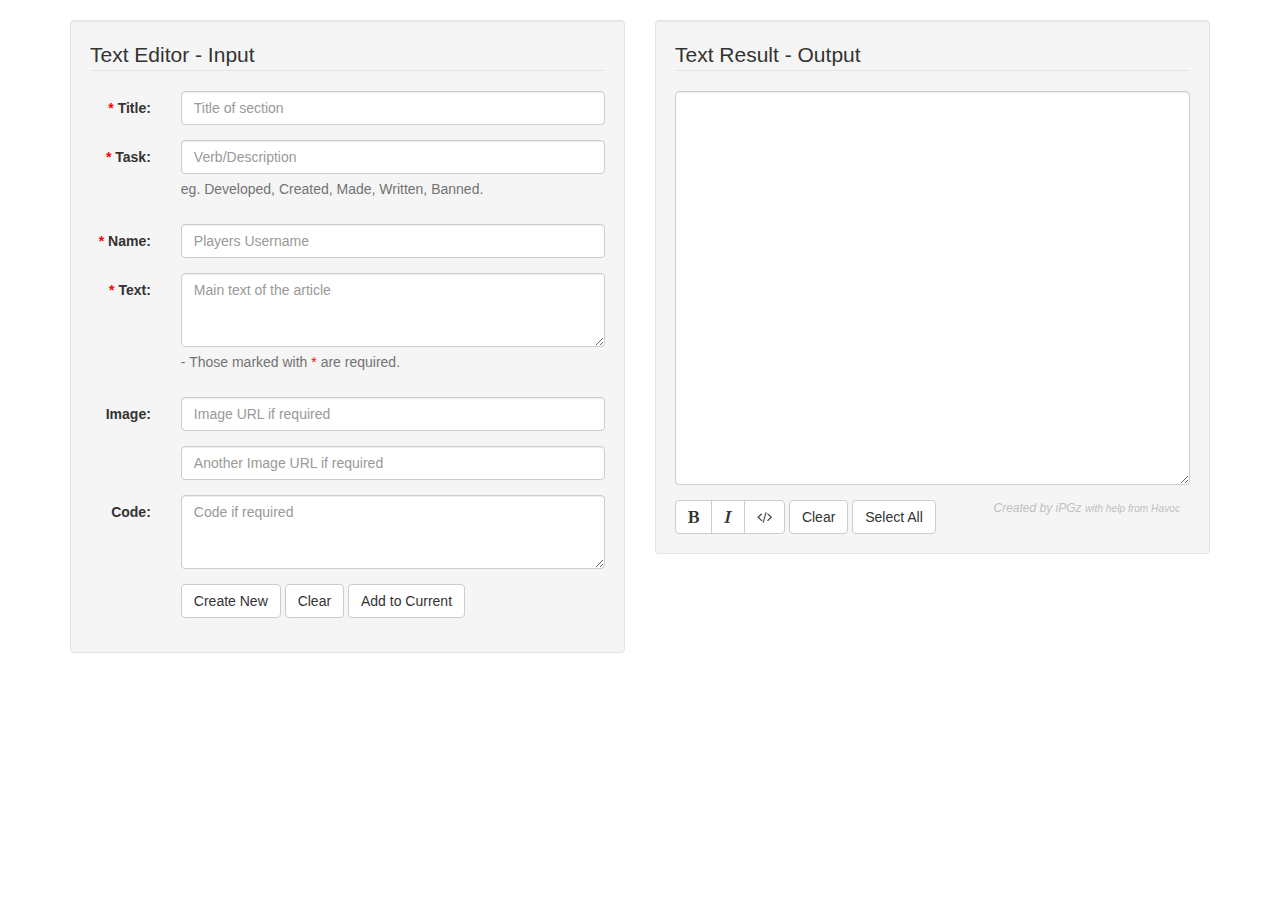
==== commit b63e2420: "Character Counter" ====
--- a/index.html
+++ b/index.html
@@ -4,8 +4,8 @@
     <meta charset="utf-8">
     <title>Forum Post Formatter</title>
     <link href="css/bootstrap.min.css" rel="stylesheet">
+	<link href="http://maxcdn.bootstrapcdn.com/font-awesome/4.1.0/css/font-awesome.min.css" rel="stylesheet">
 	<link href="[data-uri]" rel="icon" type="image/x-icon" />
-    	
 	  <script type = "text/javascript">
 		
 		function wrap(start, end) { 
@@ -46,6 +46,7 @@
 			var inputImage = document.getElementById("inputImage");
 			var inputImage2 = document.getElementById("inputImage2");
 			var inputCode = document.getElementById("inputCode");
+			var length = document.getElementById("length");	
 			
 			inputTitle.value = ""
 			inputTask.value = ""
@@ -54,6 +55,7 @@
 			inputImage.value = ""
 			inputImage2.value = ""
 			inputCode.value = ""
+			length.value = ""
 			}
 			
 		function select_all(obj) {
@@ -178,6 +180,12 @@
 			
 			textOutput.value = outputText;
 		}
+		
+		function textCounter(field,cnt) {         
+			var cntfield = document.getElementById(cnt)	
+			cntfield.value = field.value.length;
+		}
+		
 	</script>
 	
   </head>
@@ -216,8 +224,10 @@
 				  <div class="form-group">
                     <label for="textArea" class="col-lg-2 control-label"><span style="color:red">*</span> Text:</label>
                     <div class="col-lg-10">
-                      <textarea class="form-control" rows="3" id="textArea" placeholder="Main text of the article" required="required"></textarea>
-                      <span class="help-block">- Those marked with <span style="color:red">*</span> are required.</span>
+                      <textarea class="form-control" rows="3" id="textArea" placeholder="Main text of the article" required="required" onKeyDown="textCounter(this);"
+						onKeyUp="textCounter(this,'length' ,0)"></textarea>
+                      <span class="help-block">- Those marked with <span style="color:red">*</span> are required.<input style="text-align:right;border:0px;background-color:whitesmoke;color:rgba(115, 115, 115, 0.5);font-size:10pt;font-style:italic;float:right;" readonly type="text" id='length' name="length" size="3" maxlength="3"></span>
+					  
                     </div>
                   </div>
 				  
@@ -260,12 +270,16 @@
                 <div class="form-group">
                   <legend>Text Result - Output</legend>
 				  <textarea class="form-control" rows="19" id="textOutput"></textarea>
-				  <button class="btn btn-default" type="button" onclick="wrap('\'', '\'')">Single Quote</button>
                 </div>
 				
 
-
+				<div class="btn-group">
+                  <a href="#" class="btn btn-default" onclick="wrap('\**', '\**')"><i class="fa fa-bold"></i></a>
+                  <a href="#" class="btn btn-default" onclick="wrap('\*', '\*')"><i class="fa fa-italic"></i></a>
+                  <a href="#" class="btn btn-default" onclick="wrap('\`', '\`')"><i class="fa fa-code"></i></a>
+                </div>
                     <span class="group-btn">
+					
                       <button class="btn btn-default" type="button" onclick="outputClear()">Clear</button>
 					  <script type="text/javascript">
 						
@@ -273,7 +287,7 @@
                     <button class="btn btn-default" type="button" onclick="select_all(textOutput)">Select All</button>
 					  
                     </span>
-					<span style="float: right;padding-right: 10px;color: silver;font-size: 12px;"><i><p>Created by iPGz <small> with small help from Havoc</small></p></i></span>
+					<span style="float: right;padding-right: 10px;color: silver;font-size: 12px;"><i><p>Created by iPGz <small> with help from Havoc</small></p></i></span>
                   </div>
                 </div>
               </form>
